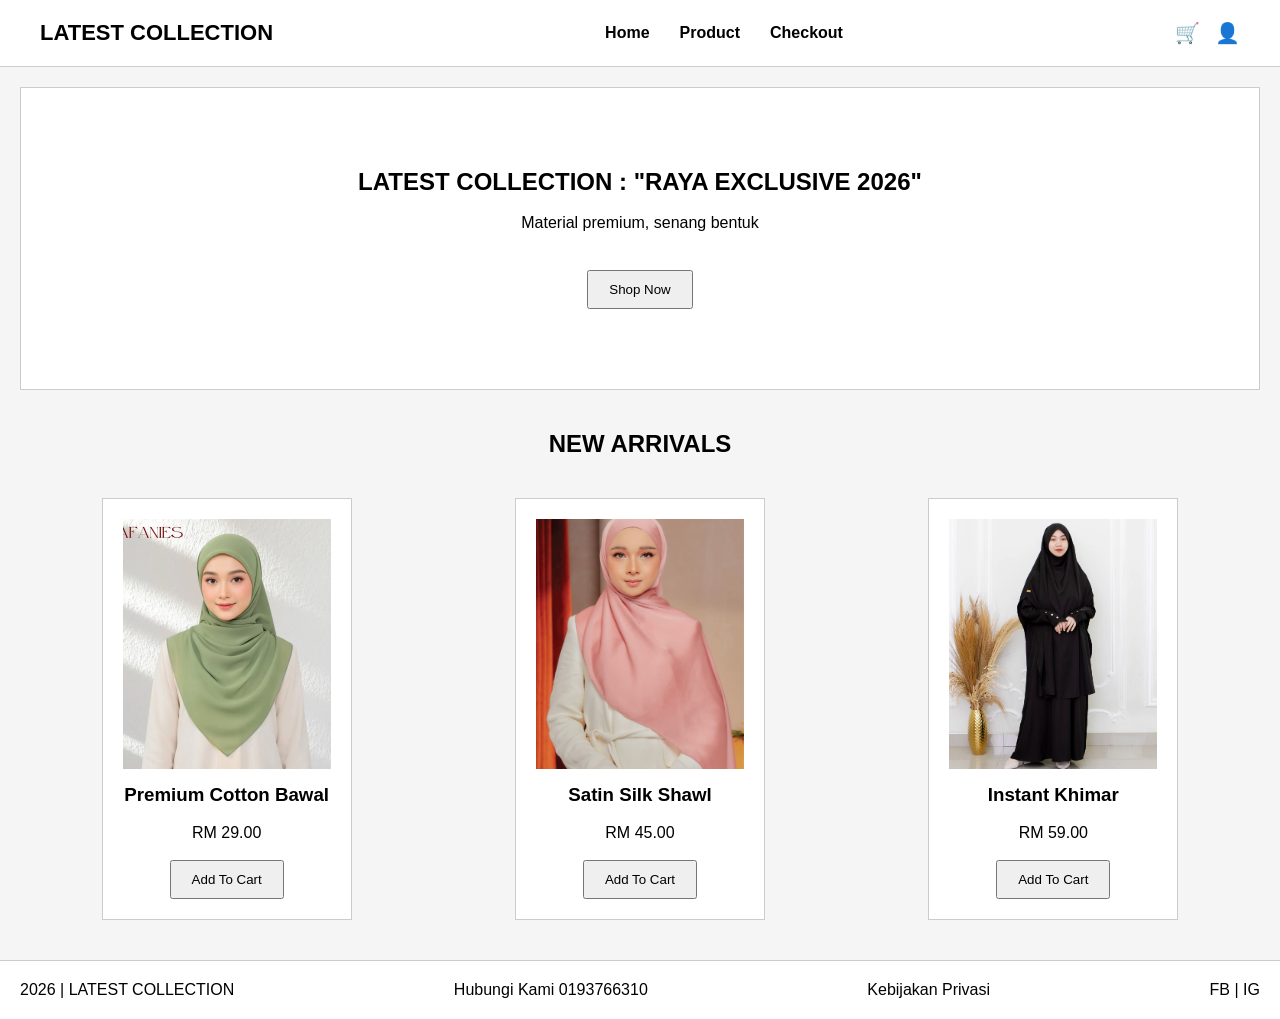
==== index.html @ 4640fe82 "first commit" ====
<!-- =========================
FILE : index.html
PAGE 1 - HOMEPAGE
========================= -->

<!DOCTYPE html>
<html lang="en">
<head>
<meta charset="UTF-8">
<meta name="viewport" content="width=device-width, initial-scale=1.0">

<title>Homepage</title>

<style>

*{
    margin:0;
    padding:0;
    box-sizing:border-box;
    font-family:Arial;
}

body{
    background:#f5f5f5;
}

/* NAVIGATION BAR */

nav{
    background:white;
    display:flex;
    justify-content:space-between;
    align-items:center;
    padding:20px 40px;
    border-bottom:1px solid #ccc;
}

.logo{
    font-size:22px;
    font-weight:bold;
}

.nav-links{
    display:flex;
    gap:30px;
}

.nav-links a{
    text-decoration:none;
    color:black;
    font-weight:bold;
}

.nav-icons{
    display:flex;
    gap:15px;
}

.nav-icons a{
    text-decoration:none;
    font-size:20px;
}

/* BANNER */

.banner{
    background:white;
    margin:20px;
    padding:80px 20px;
    text-align:center;
    border:1px solid #ccc;
}

.banner button{
    padding:10px 20px;
    margin-top:20px;
}

/* PRODUCTS */

.title{
    text-align:center;
    margin-top:40px;
}

.products{
    display:flex;
    justify-content:space-around;
    margin:40px 20px;
}

.card{
    background:white;
    width:250px;
    padding:20px;
    text-align:center;
    border:1px solid #ccc;
}

.image{
    height:250px;
    overflow:hidden;
    margin-bottom:15px;
}

.image img{
    width:100%;
    height:100%;
    object-fit:cover;
}

button{
    padding:10px 20px;
}

/* FOOTER */

footer{
    background:white;
    padding:20px;
    display:flex;
    justify-content:space-between;
    border-top:1px solid #ccc;
}

</style>
</head>

<body>

<!-- NAVBAR -->

<nav>

    <div class="logo">
        LATEST COLLECTION
    </div>

    <div class="nav-links">

        <a href="index.html">Home</a>

        <a href="product.html">Product</a>

        <a href="checkout.html">Checkout</a>

    </div>

    <div class="nav-icons">

        <a href="checkout.html">🛒</a>

        <a href="#">👤</a>

    </div>

</nav>

<!-- BANNER -->

<section class="banner">

    <h2>LATEST COLLECTION : "RAYA EXCLUSIVE 2026"</h2>

    <br>

    <p>Material premium, senang bentuk</p>

    <br>

    <a href="product.html">
        <button>Shop Now</button>
    </a>

</section>

<h2 class="title">NEW ARRIVALS</h2>

<!-- PRODUCTS -->

<section class="products">

    <div class="card">

        <div class="image">

            <!-- GAMBAR 1 -->
            <img src="tudung_cotton.webp">

        </div>

        <h3>Premium Cotton Bawal</h3>

        <br>

        <p>RM 29.00</p>

        <br>

        <a href="product.html">
            <button>Add To Cart</button>
        </a>

    </div>

    <div class="card">

        <div class="image">

            <!-- GAMBAR 2 -->
            <img src="satin_bawal.webp">

        </div>

        <h3>Satin Silk Shawl</h3>

        <br>

        <p>RM 45.00</p>

        <br>

        <a href="product.html">
            <button>Add To Cart</button>
        </a>

    </div>

    <div class="card">

        <div class="image">

            <!-- GAMBAR 3 -->
            <img src="instant_khimar.webp">

        </div>

        <h3>Instant Khimar</h3>

        <br>

        <p>RM 59.00</p>

        <br>

        <a href="product.html">
            <button>Add To Cart</button>
        </a>

    </div>

</section>

<!-- FOOTER -->

<footer>

    <p>2026 | LATEST COLLECTION</p>

    <p>Hubungi Kami 0193766310</p>

    <p>Kebijakan Privasi</p>

    <p>FB | IG</p>

</footer>

</body>
</html>
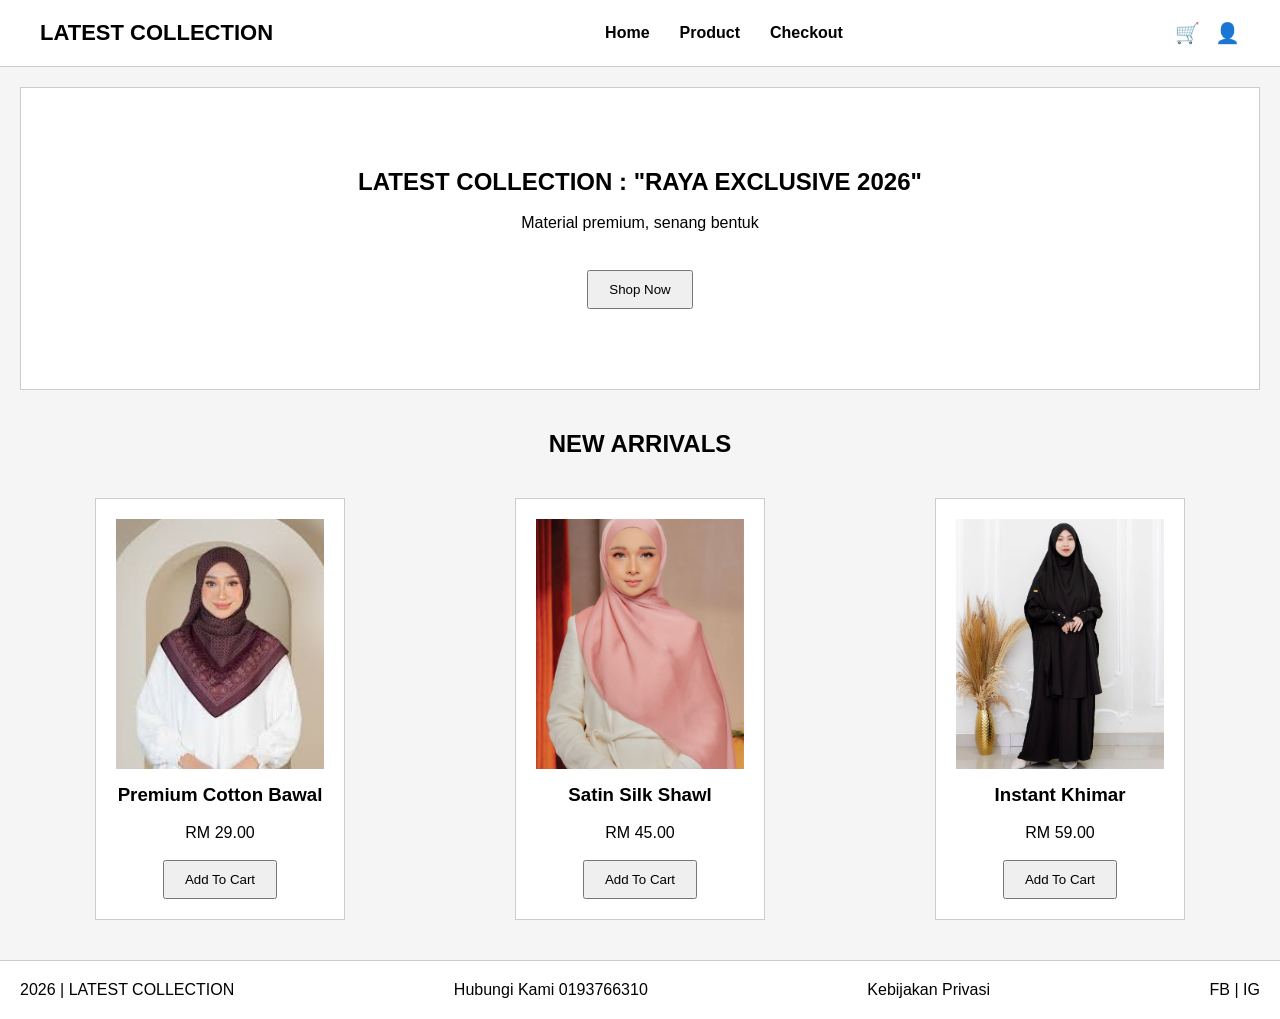
==== commit 2807c029: "change coding" ====
--- a/index.html
+++ b/index.html
@@ -1,269 +1,201 @@
-<!-- =========================
-FILE : index.html
-PAGE 1 - HOMEPAGE
-========================= -->
-
 <!DOCTYPE html>
 <html lang="en">
 <head>
-<meta charset="UTF-8">
-<meta name="viewport" content="width=device-width, initial-scale=1.0">
-
-<title>Homepage</title>
-
-<style>
-
-*{
-    margin:0;
-    padding:0;
-    box-sizing:border-box;
-    font-family:Arial;
-}
-
-body{
-    background:#f5f5f5;
-}
-
-/* NAVIGATION BAR */
-
-nav{
-    background:white;
-    display:flex;
-    justify-content:space-between;
-    align-items:center;
-    padding:20px 40px;
-    border-bottom:1px solid #ccc;
-}
-
-.logo{
-    font-size:22px;
-    font-weight:bold;
-}
-
-.nav-links{
-    display:flex;
-    gap:30px;
-}
-
-.nav-links a{
-    text-decoration:none;
-    color:black;
-    font-weight:bold;
-}
-
-.nav-icons{
-    display:flex;
-    gap:15px;
-}
-
-.nav-icons a{
-    text-decoration:none;
-    font-size:20px;
-}
-
-/* BANNER */
-
-.banner{
-    background:white;
-    margin:20px;
-    padding:80px 20px;
-    text-align:center;
-    border:1px solid #ccc;
-}
-
-.banner button{
-    padding:10px 20px;
-    margin-top:20px;
-}
-
-/* PRODUCTS */
-
-.title{
-    text-align:center;
-    margin-top:40px;
-}
-
-.products{
-    display:flex;
-    justify-content:space-around;
-    margin:40px 20px;
-}
-
-.card{
-    background:white;
-    width:250px;
-    padding:20px;
-    text-align:center;
-    border:1px solid #ccc;
-}
-
-.image{
-    height:250px;
-    overflow:hidden;
-    margin-bottom:15px;
-}
-
-.image img{
-    width:100%;
-    height:100%;
-    object-fit:cover;
-}
-
-button{
-    padding:10px 20px;
-}
-
-/* FOOTER */
-
-footer{
-    background:white;
-    padding:20px;
-    display:flex;
-    justify-content:space-between;
-    border-top:1px solid #ccc;
-}
-
-</style>
+    <meta charset="UTF-8">
+    <meta name="viewport" content="width=device-width, initial-scale=1.0">
+    <title>Homepage</title>
+    <style>
+        *{
+            margin:0;
+            padding:0;
+            box-sizing:border-box;
+            font-family:Arial, sans-serif;
+        }
+
+        body{
+            background:#f5f5f5;
+        }
+
+        /* NAVIGATION BAR */
+        nav{
+            background:white;
+            display:flex;
+            justify-content:space-between;
+            align-items:center;
+            padding:20px 40px;
+            border-bottom:1px solid #ccc;
+        }
+
+        .logo{
+            font-size:22px;
+            font-weight:bold;
+        }
+
+        .nav-links{
+            display:flex;
+            gap:30px;
+        }
+
+        .nav-links a{
+            text-decoration:none;
+            color:black;
+            font-weight:bold;
+        }
+
+        .nav-icons{
+            display:flex;
+            gap:15px;
+        }
+
+        .nav-icons a{
+            text-decoration:none;
+            font-size:20px;
+        }
+
+        /* BANNER */
+        .banner{
+            background:white;
+            margin:20px;
+            padding:80px 20px;
+            text-align:center;
+            border:1px solid #ccc;
+        }
+
+        .banner button{
+            padding:10px 20px;
+            margin-top:20px;
+            cursor: pointer;
+        }
+
+        /* PRODUCTS */
+        .title{
+            text-align:center;
+            margin-top:40px;
+        }
+
+        .products{
+            display:flex;
+            justify-content:space-around;
+            margin:40px 20px;
+            flex-wrap: wrap;
+            gap: 20px;
+        }
+
+        .card{
+            background:white;
+            width:250px;
+            padding:20px;
+            text-align:center;
+            border:1px solid #ccc;
+        }
+
+        .image{
+            height:250px;
+            overflow:hidden;
+            margin-bottom:15px;
+            background: #eee;
+        }
+
+        .image img{
+            width:100%;
+            height:100%;
+            object-fit:cover;
+        }
+
+        button{
+            padding:10px 20px;
+            cursor: pointer;
+        }
+
+        /* FOOTER */
+        footer{
+            background:white;
+            padding:20px;
+            display:flex;
+            justify-content:space-between;
+            border-top:1px solid #ccc;
+            margin-top: 40px;
+        }
+    </style>
 </head>
-
 <body>
 
-<!-- NAVBAR -->
-
-<nav>
-
-    <div class="logo">
-        LATEST COLLECTION
-    </div>
-
-    <div class="nav-links">
-
-        <a href="index.html">Home</a>
-
-        <a href="product.html">Product</a>
-
-        <a href="checkout.html">Checkout</a>
-
-    </div>
-
-    <div class="nav-icons">
-
-        <a href="checkout.html">🛒</a>
-
-        <a href="#">👤</a>
-
-    </div>
-
-</nav>
-
-<!-- BANNER -->
-
-<section class="banner">
-
-    <h2>LATEST COLLECTION : "RAYA EXCLUSIVE 2026"</h2>
-
-    <br>
-
-    <p>Material premium, senang bentuk</p>
-
-    <br>
-
-    <a href="product.html">
-        <button>Shop Now</button>
-    </a>
-
-</section>
-
-<h2 class="title">NEW ARRIVALS</h2>
-
-<!-- PRODUCTS -->
-
-<section class="products">
-
-    <div class="card">
-
-        <div class="image">
-
-            <!-- GAMBAR 1 -->
-            <img src="tudung_cotton.webp">
-
-        </div>
-
-        <h3>Premium Cotton Bawal</h3>
-
+    <nav>
+        <div class="logo">
+            LATEST COLLECTION
+        </div>
+        <div class="nav-links">
+            <a href="index.html">Home</a>
+            <a href="product.html">Product</a>
+            <a href="checkout.html">Checkout</a>
+        </div>
+        <div class="nav-icons">
+            <a href="checkout.html">🛒</a>
+            <a href="#">👤</a>
+        </div>
+    </nav>
+
+    <section class="banner">
+        <h2>LATEST COLLECTION : "RAYA EXCLUSIVE 2026"</h2>
         <br>
-
-        <p>RM 29.00</p>
-
+        <p>Material premium, senang bentuk</p>
         <br>
-
         <a href="product.html">
-            <button>Add To Cart</button>
+            <button>Shop Now</button>
         </a>
-
-    </div>
-
-    <div class="card">
-
-        <div class="image">
-
-            <!-- GAMBAR 2 -->
-            <img src="satin_bawal.webp">
-
-        </div>
-
-        <h3>Satin Silk Shawl</h3>
-
-        <br>
-
-        <p>RM 45.00</p>
-
-        <br>
-
-        <a href="product.html">
-            <button>Add To Cart</button>
-        </a>
-
-    </div>
-
-    <div class="card">
-
-        <div class="image">
-
-            <!-- GAMBAR 3 -->
-            <img src="instant_khimar.webp">
-
-        </div>
-
-        <h3>Instant Khimar</h3>
-
-        <br>
-
-        <p>RM 59.00</p>
-
-        <br>
-
-        <a href="product.html">
-            <button>Add To Cart</button>
-        </a>
-
-    </div>
-
-</section>
-
-<!-- FOOTER -->
-
-<footer>
-
-    <p>2026 | LATEST COLLECTION</p>
-
-    <p>Hubungi Kami 0193766310</p>
-
-    <p>Kebijakan Privasi</p>
-
-    <p>FB | IG</p>
-
-</footer>
+    </section>
+
+    <h2 class="title">NEW ARRIVALS</h2>
+
+    <section class="products">
+
+        <div class="card">
+            <div class="image">
+                <img src="images/tudung_cotton.jpg" alt="Premium Cotton Bawal">
+            </div>
+            <h3>Premium Cotton Bawal</h3>
+            <br>
+            <p>RM 29.00</p>
+            <br>
+            <a href="product.html">
+                <button>Add To Cart</button>
+            </a>
+        </div>
+
+        <div class="card">
+            <div class="image">
+                <img src="images/satin_bawal.webp" alt="Satin Silk Shawl">
+            </div>
+            <h3>Satin Silk Shawl</h3>
+            <br>
+            <p>RM 45.00</p>
+            <br>
+            <a href="product.html">
+                <button>Add To Cart</button>
+            </a>
+        </div>
+
+        <div class="card">
+            <div class="image">
+                <img src="images/instant_khimar.webp" alt="Instant Khimar">
+            </div>
+            <h3>Instant Khimar</h3>
+            <br>
+            <p>RM 59.00</p>
+            <br>
+            <a href="product.html">
+                <button>Add To Cart</button>
+            </a>
+        </div>
+
+    </section>
+
+    <footer>
+        <p>2026 | LATEST COLLECTION</p>
+        <p>Hubungi Kami 0193766310</p>
+        <p>Kebijakan Privasi</p>
+        <p>FB | IG</p>
+    </footer>
 
 </body>
 </html>
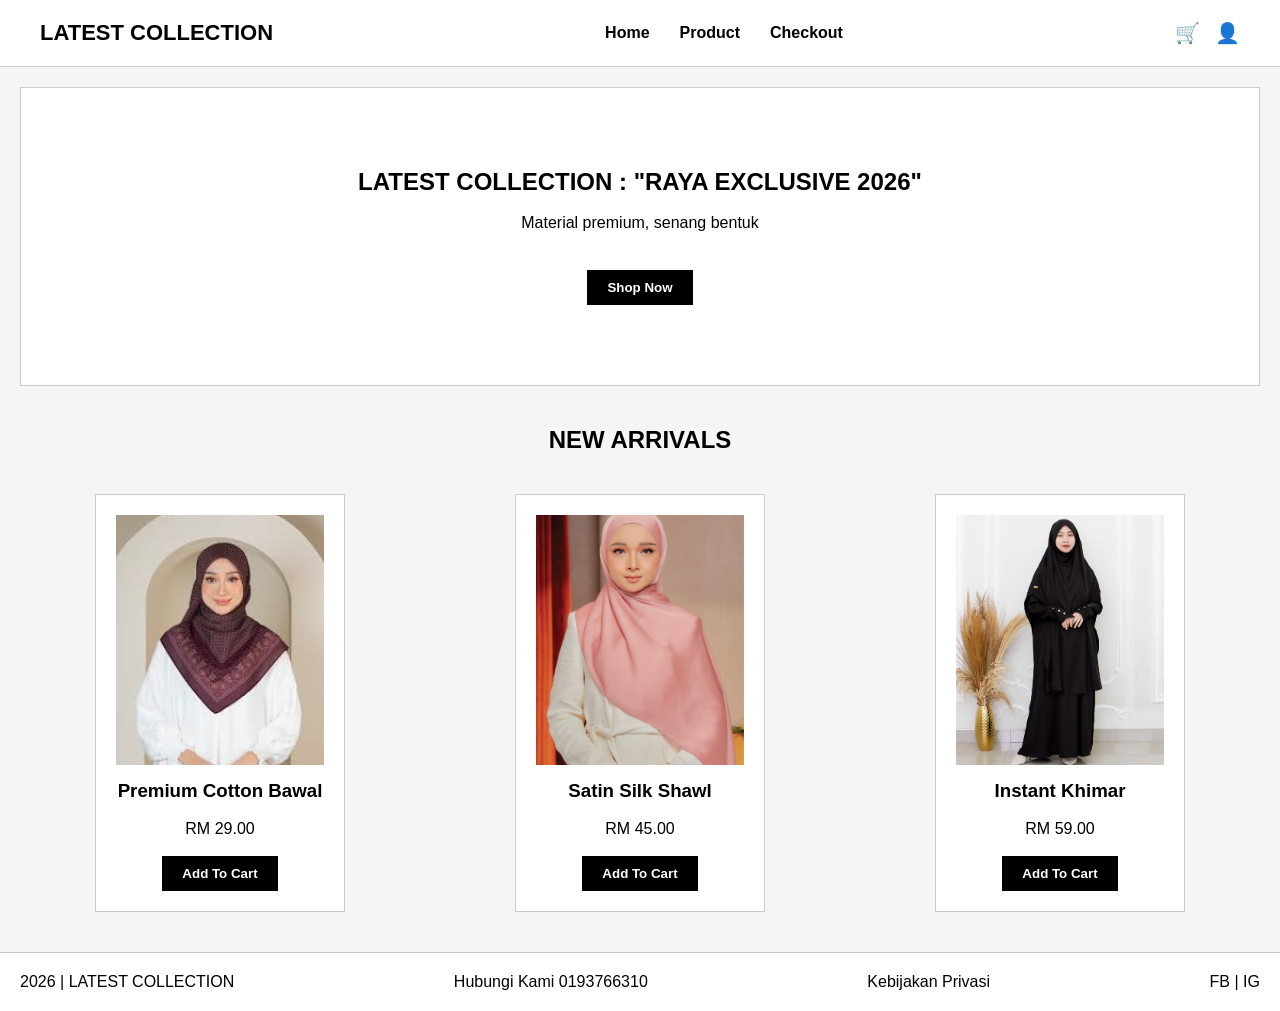
==== commit a83dd3ee: "change coding" ====
--- a/index.html
+++ b/index.html
@@ -4,123 +4,11 @@
     <meta charset="UTF-8">
     <meta name="viewport" content="width=device-width, initial-scale=1.0">
     <title>Homepage</title>
-    <style>
-        *{
-            margin:0;
-            padding:0;
-            box-sizing:border-box;
-            font-family:Arial, sans-serif;
-        }
+    <link rel="stylesheet" href="style.css">
+</head>
+<body class="body">
 
-        body{
-            background:#f5f5f5;
-        }
-
-        /* NAVIGATION BAR */
-        nav{
-            background:white;
-            display:flex;
-            justify-content:space-between;
-            align-items:center;
-            padding:20px 40px;
-            border-bottom:1px solid #ccc;
-        }
-
-        .logo{
-            font-size:22px;
-            font-weight:bold;
-        }
-
-        .nav-links{
-            display:flex;
-            gap:30px;
-        }
-
-        .nav-links a{
-            text-decoration:none;
-            color:black;
-            font-weight:bold;
-        }
-
-        .nav-icons{
-            display:flex;
-            gap:15px;
-        }
-
-        .nav-icons a{
-            text-decoration:none;
-            font-size:20px;
-        }
-
-        /* BANNER */
-        .banner{
-            background:white;
-            margin:20px;
-            padding:80px 20px;
-            text-align:center;
-            border:1px solid #ccc;
-        }
-
-        .banner button{
-            padding:10px 20px;
-            margin-top:20px;
-            cursor: pointer;
-        }
-
-        /* PRODUCTS */
-        .title{
-            text-align:center;
-            margin-top:40px;
-        }
-
-        .products{
-            display:flex;
-            justify-content:space-around;
-            margin:40px 20px;
-            flex-wrap: wrap;
-            gap: 20px;
-        }
-
-        .card{
-            background:white;
-            width:250px;
-            padding:20px;
-            text-align:center;
-            border:1px solid #ccc;
-        }
-
-        .image{
-            height:250px;
-            overflow:hidden;
-            margin-bottom:15px;
-            background: #eee;
-        }
-
-        .image img{
-            width:100%;
-            height:100%;
-            object-fit:cover;
-        }
-
-        button{
-            padding:10px 20px;
-            cursor: pointer;
-        }
-
-        /* FOOTER */
-        footer{
-            background:white;
-            padding:20px;
-            display:flex;
-            justify-content:space-between;
-            border-top:1px solid #ccc;
-            margin-top: 40px;
-        }
-    </style>
-</head>
-<body>
-
-    <nav>
+    <nav class="nav">
         <div class="logo">
             LATEST COLLECTION
         </div>
@@ -141,7 +29,7 @@
         <p>Material premium, senang bentuk</p>
         <br>
         <a href="product.html">
-            <button>Shop Now</button>
+            <button class="banner-button">Shop Now</button>
         </a>
     </section>
 
@@ -158,7 +46,7 @@
             <p>RM 29.00</p>
             <br>
             <a href="product.html">
-                <button>Add To Cart</button>
+                <button class="card-button">Add To Cart</button>
             </a>
         </div>
 
@@ -171,7 +59,7 @@
             <p>RM 45.00</p>
             <br>
             <a href="product.html">
-                <button>Add To Cart</button>
+                <button class="card-button">Add To Cart</button>
             </a>
         </div>
 
@@ -184,13 +72,13 @@
             <p>RM 59.00</p>
             <br>
             <a href="product.html">
-                <button>Add To Cart</button>
+                <button class="card-button">Add To Cart</button>
             </a>
         </div>
 
     </section>
 
-    <footer>
+    <footer class="footer">
         <p>2026 | LATEST COLLECTION</p>
         <p>Hubungi Kami 0193766310</p>
         <p>Kebijakan Privasi</p>
--- a/style.css
+++ b/style.css
@@ -0,0 +1,216 @@
+*{
+    margin: 0;
+    padding: 0;
+    box-sizing: border-box;
+    font-family: Arial, sans-serif;
+}
+
+.body {
+    background: #f5f5f5;
+}
+
+
+.nav {
+    background: white;
+    display: flex;
+    justify-content: space-between;
+    align-items: center;
+    padding: 20px 40px;
+    border-bottom: 1px solid #ccc;
+}
+
+.logo {
+    font-size: 22px;
+    font-weight: bold;
+}
+
+.nav-links {
+    display: flex;
+    gap: 30px;
+}
+
+.nav-links a {
+    text-decoration: none;
+    color: black;
+    font-weight: bold;
+}
+
+.nav-icons {
+    display: flex;
+    gap: 15px;
+}
+
+.nav-icons a {
+    text-decoration: none;
+    font-size: 20px;
+}
+
+
+.banner {
+    background: white;
+    margin: 20px;
+    padding: 80px 20px;
+    text-align: center;
+    border: 1px solid #ccc;
+}
+
+.banner-button {
+    padding: 10px 20px;
+    margin-top: 20px;
+    cursor: pointer;
+    background-color: #000;
+    color: white;
+    border: none;
+    font-weight: bold;
+}
+
+.banner-button:hover {
+    background-color: #333;
+}
+
+
+.title {
+    text-align: center;
+    margin-top: 40px;
+}
+
+.products {
+    display: flex;
+    justify-content: space-around;
+    margin: 40px 20px;
+    flex-wrap: wrap;
+    gap: 20px;
+}
+
+.card {
+    background: white;
+    width: 250px;
+    padding: 20px;
+    text-align: center;
+    border: 1px solid #ccc;
+}
+
+.image {
+    height: 250px;
+    overflow: hidden;
+    margin-bottom: 15px;
+    background: #eee;
+}
+
+.image img {
+    width: 100%;
+    height: 100%;
+    object-fit: cover;
+}
+
+.card-button {
+    padding: 10px 20px;
+    cursor: pointer;
+    background-color: #000;
+    color: white;
+    border: none;
+    font-weight: bold;
+}
+
+.card-button:hover {
+    background-color: #333;
+}
+
+
+.container {
+    background: white;
+    margin: 30px;
+    padding: 40px;
+    display: flex;
+    gap: 50px;
+    border: 1px solid #ccc;
+}
+
+.product-image {
+    width: 350px;
+    height: 350px;
+    overflow: hidden;
+}
+
+.product-image img {
+    width: 100%;
+    height: 100%;
+    object-fit: cover;
+}
+
+.details {
+    flex: 1;
+}
+
+.product-input {
+    padding: 5px;
+    width: 60px;
+    margin-top: 5px;
+    border: 1px solid #ccc;
+    border-radius: 4px;
+}
+
+.product-button {
+    padding: 10px 20px;
+    margin-top: 15px;
+    cursor: pointer;
+    background-color: #000;
+    color: white;
+    border: none;
+    font-weight: bold;
+}
+
+.product-button:hover {
+    background-color: #333;
+}
+
+
+.checkout {
+    background: white;
+    margin: 30px;
+    padding: 40px;
+    display: flex;
+    justify-content: space-between;
+    gap: 50px;
+    border: 1px solid #ccc;
+}
+
+.left {
+    width: 50%;
+}
+
+.right {
+    width: 40%;
+}
+
+.input, .textarea {
+    width: 100%;
+    padding: 10px;
+    margin: 10px 0 20px;
+    border: 1px solid #ccc;
+    border-radius: 4px;
+}
+
+.button {
+    padding: 12px 25px;
+    background-color: #000;
+    color: white;
+    border: none;
+    cursor: pointer;
+    font-weight: bold;
+    width: 100%;
+}
+
+.button:hover {
+    background-color: #333;
+}
+
+
+.footer {
+    background: white;
+    padding: 20px;
+    display: flex;
+    justify-content: space-between;
+    border-top: 1px solid #ccc;
+    margin-top: 40px;
+}
